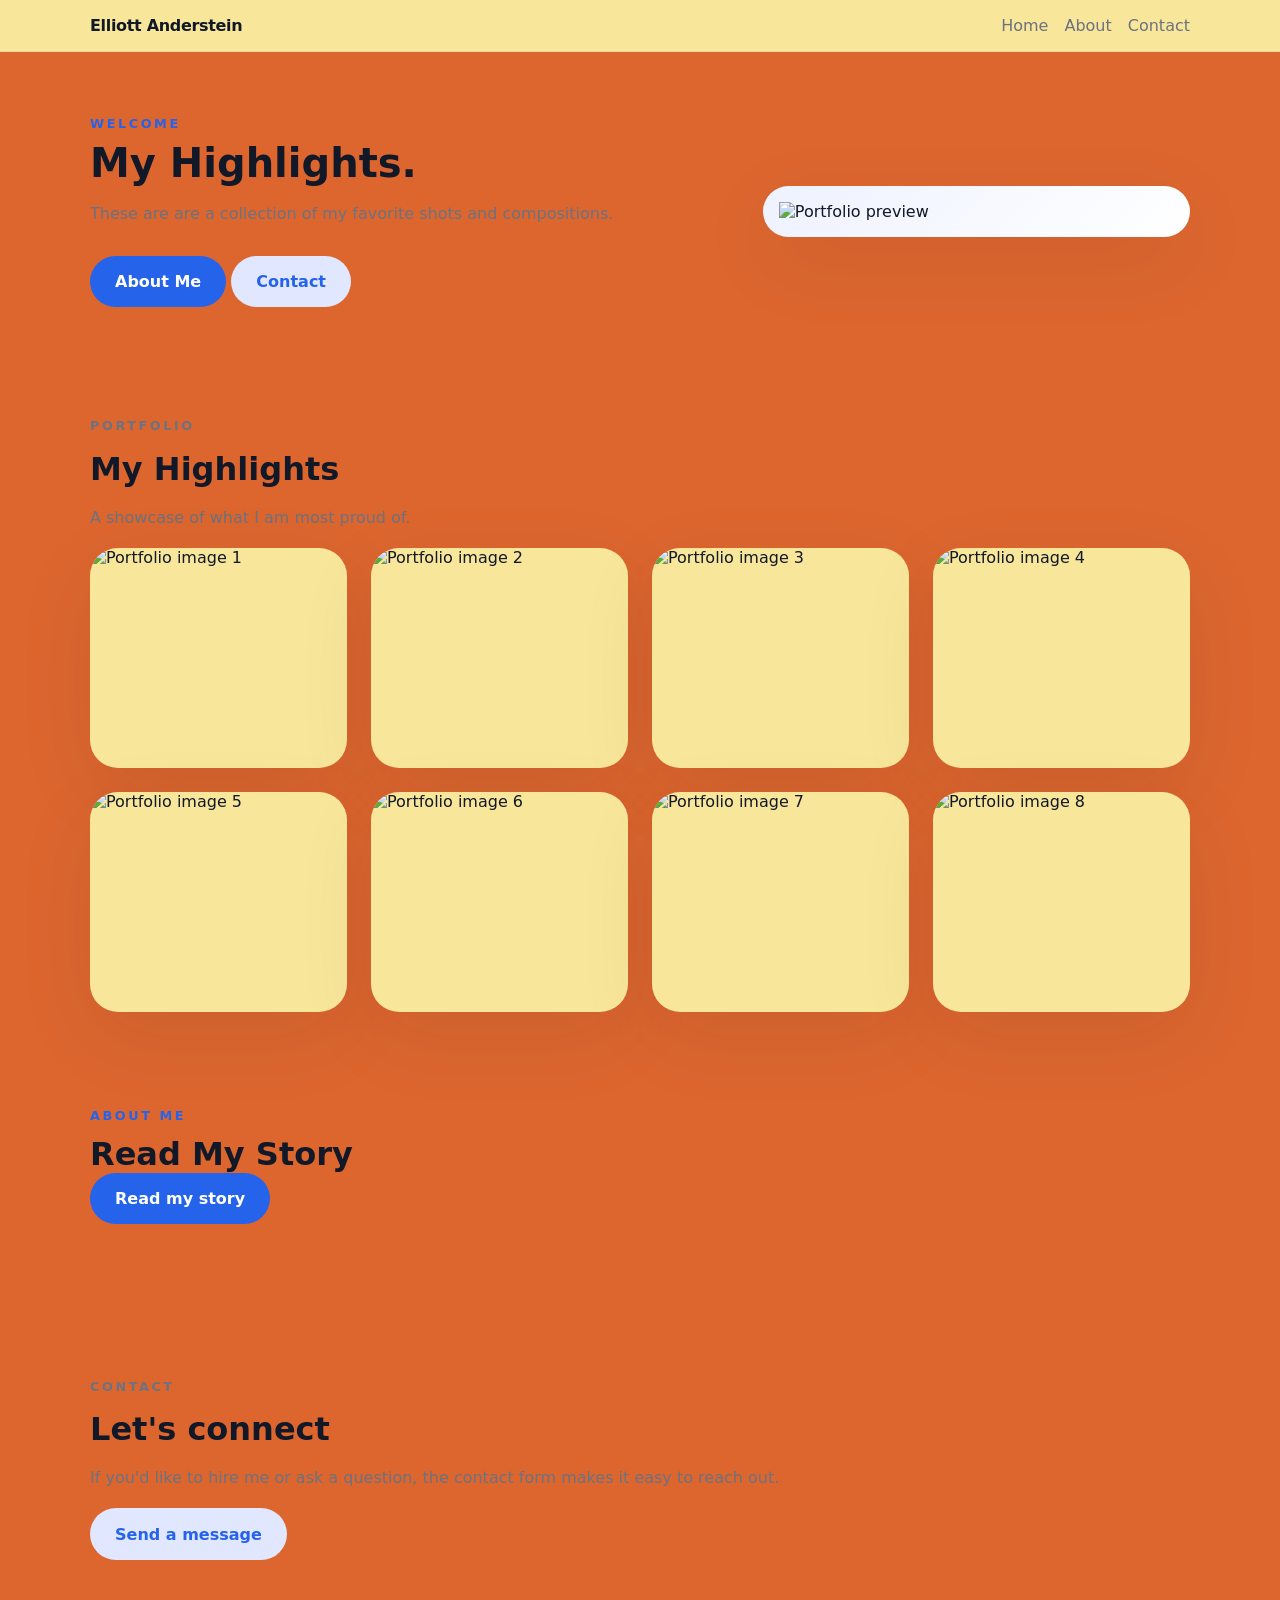
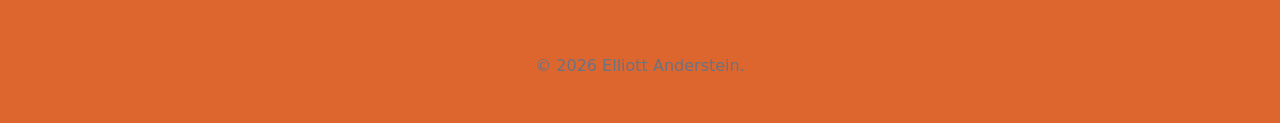
==== index.html @ dc338e89 "My Changes" ====
<!DOCTYPE html>
<html lang="en">
  <head>
    <meta charset="UTF-8" />
    <meta name="viewport" content="width=device-width, initial-scale=1.0" />
    <title>Portfolio</title>
    <link rel="stylesheet" href="styles.css" />
  </head>
  <body>
    <header class="site-header">
      <div class="container header-inner">
        <a class="brand" href="index.html">Elliott Anderstein</a>
        <nav class="site-nav">
          <a href="index.html">Home</a>
          <a href="about.html">About</a>
          <a href="contact.html">Contact</a>
        </nav>
      </div>
    </header>

    <main>
      <section class="hero container">
        <div>
          <p class="eyebrow">Welcome</p>
          <h1>My Highlights.</h1>
          <p class="intro">
            These are are a collection of my favorite shots and compositions.
          </p>
          <div class="hero-actions">
            <a class="button button-primary" href="about.html">About Me</a>
            <a class="button button-secondary" href="contact.html">Contact</a>
          </div>
        </div>
        <div class="hero-card">
          <img src="images/placeholder.svg" alt="Portfolio preview" />
        </div>
      </section>

      <section class="portfolio container" id="portfolio">
        <div class="section-heading">
          <p class="eyebrow">Portfolio</p>
          <h2>My Highlights</h2>
          <p>A showcase of what I am most proud of.</p>
        </div>

        <div class="gallery-grid gallery-grid-large">
          <article class="gallery-card">
            <img src="images/placeholder.svg" alt="Portfolio image 1" />
          </article>
          <article class="gallery-card">
            <img src="images/placeholder.svg" alt="Portfolio image 2" />
          </article>
          <article class="gallery-card">
            <img src="images/placeholder.svg" alt="Portfolio image 3" />
          </article>
          <article class="gallery-card">
            <img src="images/placeholder.svg" alt="Portfolio image 4" />
          </article>
          <article class="gallery-card">
            <img src="images/placeholder.svg" alt="Portfolio image 5" />
          </article>
          <article class="gallery-card">
            <img src="images/placeholder.svg" alt="Portfolio image 6" />
          </article>
          <article class="gallery-card">
            <img src="images/placeholder.svg" alt="Portfolio image 7" />
          </article>
          <article class="gallery-card">
            <img src="images/placeholder.svg" alt="Portfolio image 8" />
          </article>
        </div>
      </section>

      <section class="about-preview container">
        <div>
          <p class="eyebrow">About me</p>
          <h2>Read My Story</h2>

          <a class="button button-primary" href="about.html">Read my story</a>
        </div>
      </section>

      <section class="contact-preview container">
        <div class="section-heading">
          <p class="eyebrow">Contact</p>
          <h2>Let's connect</h2>
          <p>If you'd like to hire me or ask a question, the contact form makes it easy to reach out.</p>
        </div>
        <a class="button button-secondary" href="contact.html">Send a message</a>
      </section>
    </main>

    <footer class="site-footer">
      <div class="container">
        <p>© 2026 Elliott Anderstein.</p>
      </div>
    </footer>
  </body>
</html>
---- styles.css ----
:root {
  color-scheme: light;
  --bg: #dd662f;
  --surface: #f8e79a;
  --text: #111827;
  --muted: #6b7280;
  --primary: #2563eb;
  --primary-soft: #e0e7ff;
  --border: #d1d5db;
  --shadow: 0 24px 80px rgba(15, 23, 42, 0.08);
}

* {
  box-sizing: border-box;
}

html {
  scroll-behavior: smooth;
}

body {
  margin: 0;
  font-family: Inter, system-ui, -apple-system, BlinkMacSystemFont, "Segoe UI", sans-serif;
  background: var(--bg);
  color: var(--text);
}

img {
  max-width: 100%;
  display: block;
}

a {
  color: inherit;
  text-decoration: none;
}

button,
input,
textarea {
  font: inherit;
}

.container {
  width: min(1100px, calc(100% - 2rem));
  margin: 0 auto;
}

.site-header {
  background: var(--surface);
  border-bottom: 1px solid rgba(148, 163, 184, 0.2);
  position: sticky;
  top: 0;
  z-index: 10;
}

.header-inner {
  display: flex;
  align-items: center;
  justify-content: space-between;
  gap: 1rem;
  padding: 1rem 0;
}

.brand {
  font-weight: 700;
  letter-spacing: -0.02em;
}

.site-nav {
  display: flex;
  gap: 1rem;
  flex-wrap: wrap;
}

.site-nav a {
  color: var(--muted);
  font-weight: 500;
}

.hero {
  display: grid;
  grid-template-columns: 1.2fr 0.8fr;
  gap: 2rem;
  align-items: center;
  padding: 4rem 0 2rem;
}

.hero-card {
  border-radius: 32px;
  overflow: hidden;
  background: linear-gradient(135deg, #eef2ff 0%, #ffffff 100%);
  padding: 1rem;
  box-shadow: var(--shadow);
}

.eyebrow {
  text-transform: uppercase;
  letter-spacing: 0.2em;
  font-size: 0.8rem;
  font-weight: 700;
  color: var(--primary);
  margin: 0 0 0.75rem;
}

h1,
h2,
h3 {
  margin: 0;
}

h1 {
  font-size: clamp(2.5rem, 3vw, 4rem);
  line-height: 1.02;
}

h2 {
  font-size: clamp(2rem, 2.5vw, 2.75rem);
}

.intro,
.page-intro p,
.section-heading p,
.contact-info p,
.about-text p {
  color: var(--muted);
  line-height: 1.75;
}

.hero-actions,
.section-heading,
.about-callout,
.contact-preview {
  margin-top: 1.75rem;
}

.button {
  display: inline-flex;
  align-items: center;
  justify-content: center;
  gap: 0.5rem;
  padding: 0.95rem 1.5rem;
  border-radius: 999px;
  border: 1px solid transparent;
  font-weight: 700;
  transition: transform 0.2s ease, background-color 0.2s ease, border-color 0.2s ease;
}

.button:hover {
  transform: translateY(-1px);
}

.button-primary {
  background: var(--primary);
  color: white;
}

.button-secondary {
  background: var(--primary-soft);
  color: var(--primary);
}

.portfolio,
.about-preview,
.contact-preview,
.page-intro,
.form-panel {
  padding: 3rem 0;
}

.gallery-grid {
  display: grid;
  gap: 1.5rem;
  grid-template-columns: repeat(3, minmax(0, 1fr));
}

.gallery-grid.gallery-grid-large {
  grid-template-columns: repeat(4, minmax(0, 1fr));
}

.gallery-card {
  background: var(--surface);
  border-radius: 28px;
  overflow: hidden;
  box-shadow: var(--shadow);
}

.gallery-card img {
  width: 100%;
  height: 220px;
  object-fit: cover;
}

.gallery-details {
  padding: 1.25rem;
}

.gallery-details h3 {
  margin: 0 0 0.75rem;
}

.content-page {
  padding: 2rem 0 4rem;
}

.page-intro {
  margin-bottom: 2rem;
}

.about-grid {
  display: grid;
  grid-template-columns: 1.2fr 0.8fr;
  gap: 2rem;
}

.about-details {
  display: grid;
  gap: 1.5rem;
}

.about-details h3 {
  margin: 0 0 0.5rem;
}

.about-details ul {
  padding-left: 1.35rem;
  margin: 0;
  color: var(--muted);
}

.about-callout {
  background: var(--surface);
  border: 1px solid var(--border);
  border-radius: 28px;
  padding: 2rem;
  box-shadow: var(--shadow);
}

.form-panel {
  display: grid;
  grid-template-columns: 1.2fr 0.8fr;
  gap: 2rem;
}

.contact-form {
  display: grid;
  gap: 1rem;
}

.contact-form label {
  font-weight: 700;
}

.contact-form input,
.contact-form textarea {
  width: 100%;
  border: 1px solid var(--border);
  border-radius: 16px;
  padding: 0.95rem 1rem;
  background: white;
}

.contact-info {
  background: linear-gradient(180deg, #eef2ff 0%, #f8fafc 100%);
  border-radius: 28px;
  padding: 2rem;
  box-shadow: var(--shadow);
}

.contact-info h2 {
  margin-top: 0;
}

.contact-info p,
.contact-info a,
.about-details ul li {
  line-height: 1.75;
}

.site-footer {
  padding: 2rem 0;
  text-align: center;
  color: var(--muted);
}

@media (max-width: 900px) {
  .hero,
  .about-grid,
  .form-panel,
  .gallery-grid {
    grid-template-columns: 1fr;
  }
}

@media (max-width: 620px) {
  .header-inner {
    flex-direction: column;
    align-items: flex-start;
  }

  .site-nav {
    width: 100%;
    justify-content: space-between;
  }

  .hero {
    padding-top: 2rem;
  }

  .gallery-card img {
    height: 200px;
  }
}
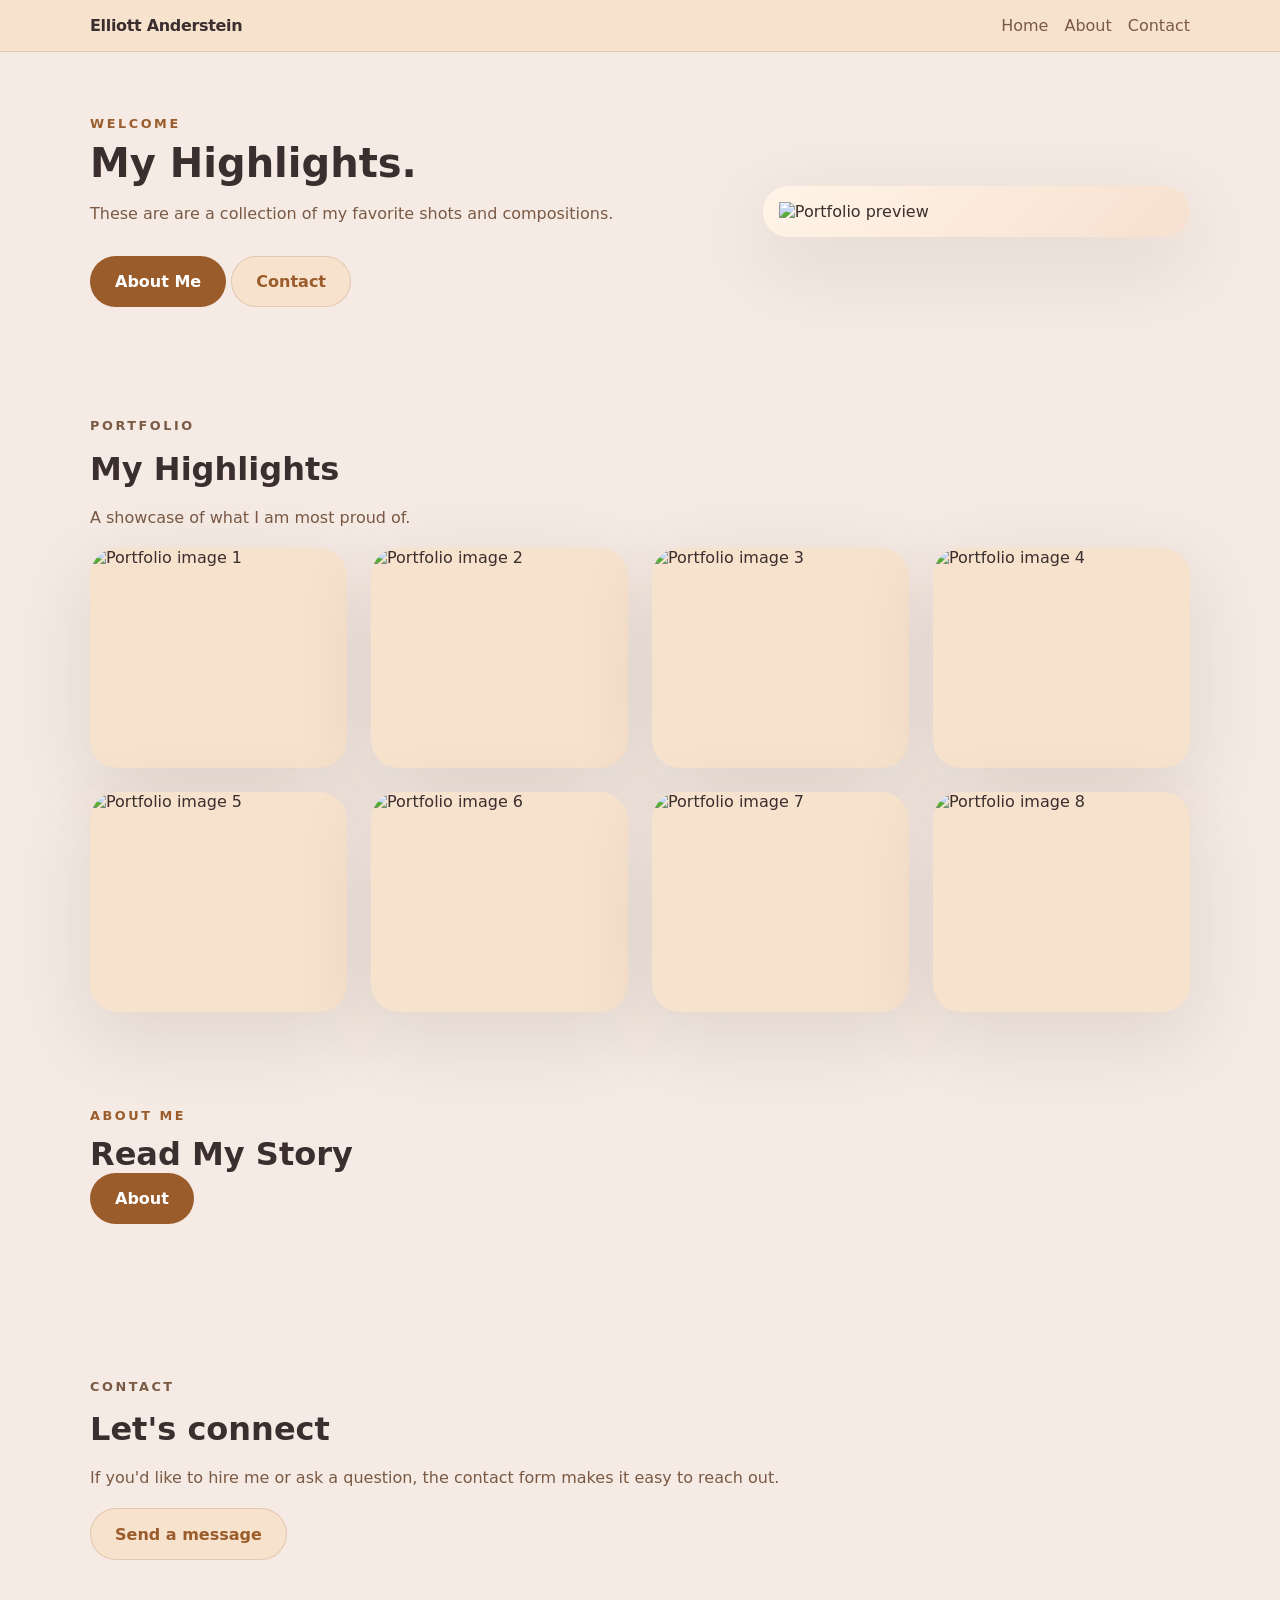
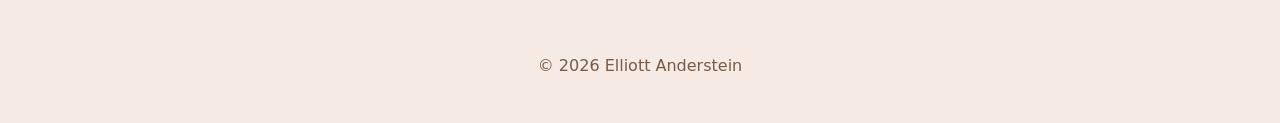
==== commit dddd8fe4: "small changes" ====
--- a/index.html
+++ b/index.html
@@ -75,8 +75,8 @@
         <div>
           <p class="eyebrow">About me</p>
           <h2>Read My Story</h2>
-
-          <a class="button button-primary" href="about.html">Read my story</a>
+          </div>
+          <a class="button button-primary" href="about.html">About</a>
         </div>
       </section>
 
@@ -92,7 +92,7 @@
 
     <footer class="site-footer">
       <div class="container">
-        <p>© 2026 Elliott Anderstein.</p>
+        <p>© 2026 Elliott Anderstein</p>
       </div>
     </footer>
   </body>
--- a/styles.css
+++ b/styles.css
@@ -1,19 +1,18 @@
 :root {
   color-scheme: light;
-  --bg: #dd662f;
-  --surface: #f8e79a;
-  --text: #111827;
-  --muted: #6b7280;
-  --primary: #2563eb;
-  --primary-soft: #e0e7ff;
-  --border: #d1d5db;
-  --shadow: 0 24px 80px rgba(15, 23, 42, 0.08);
+  --bg: #f5ebe4;
+  --surface: #f7e2ce;
+  --text: #3b2e2e;
+  --muted: #7a5a45;
+  --primary: #9b5c2b;
+  --primary-soft: #c78f68;
+  --border: #d8b59b;
+  --shadow: 0 24px 80px rgba(75, 45, 26, 0.12);
 }
 
 * {
   box-sizing: border-box;
 }
-
 html {
   scroll-behavior: smooth;
 }
@@ -48,7 +47,7 @@
 
 .site-header {
   background: var(--surface);
-  border-bottom: 1px solid rgba(148, 163, 184, 0.2);
+  border-bottom: 1px solid rgba(151, 104, 67, 0.2);
   position: sticky;
   top: 0;
   z-index: 10;
@@ -89,7 +88,7 @@
 .hero-card {
   border-radius: 32px;
   overflow: hidden;
-  background: linear-gradient(135deg, #eef2ff 0%, #ffffff 100%);
+  background: linear-gradient(135deg, #fff4e8 0%, #f7e0cf 100%);
   padding: 1rem;
   box-shadow: var(--shadow);
 }
@@ -156,8 +155,9 @@
 }
 
 .button-secondary {
-  background: var(--primary-soft);
+  background: var(--surface);
   color: var(--primary);
+  border: 1px solid rgba(155, 92, 43, 0.2);
 }
 
 .portfolio,
